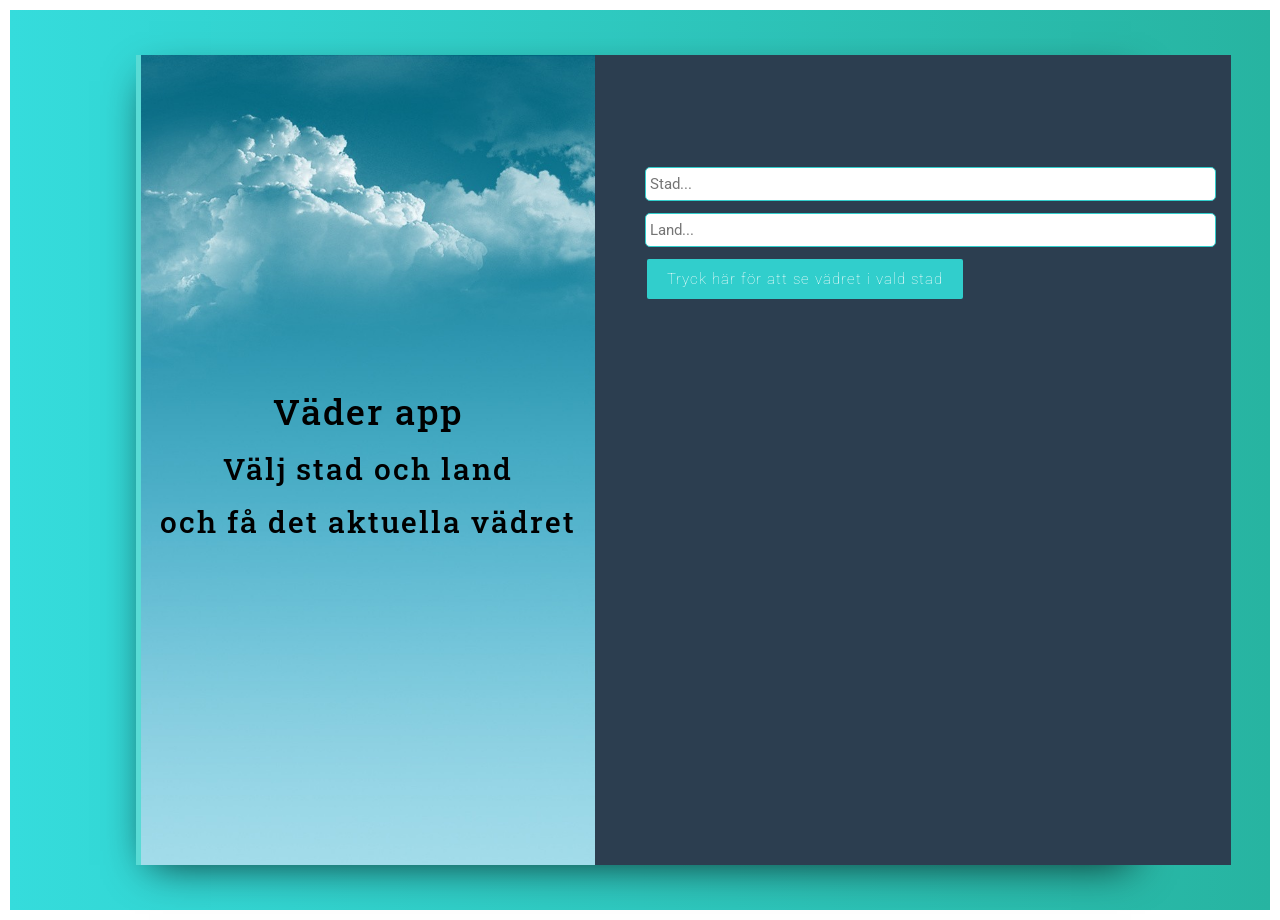
==== index.html @ 9ecb0186 "Initial static app migration from Netlify to Vercel" ====
<!doctype html><html lang="en"><head><meta charset="utf-8"/><link rel="icon" href="/favicon.ico"/><meta name="viewport" content="width=device-width,initial-scale=1"/><meta name="theme-color" content="#000000"/><meta name="description" content="Web site created using create-react-app"/><link rel="apple-touch-icon" href="/logo192.png"/><link rel="manifest" href="/manifest.json"/><title>Väder</title><link href="/static/css/2.3cecf958.chunk.css" rel="stylesheet"><link href="/static/css/main.91582aad.chunk.css" rel="stylesheet"></head><body><noscript>You need to enable JavaScript to run this app.</noscript><div id="root"></div><script>!function(l){function e(e){for(var r,t,n=e[0],o=e[1],u=e[2],a=0,p=[];a<n.length;a++)t=n[a],Object.prototype.hasOwnProperty.call(i,t)&&i[t]&&p.push(i[t][0]),i[t]=0;for(r in o)Object.prototype.hasOwnProperty.call(o,r)&&(l[r]=o[r]);for(s&&s(e);p.length;)p.shift()();return c.push.apply(c,u||[]),f()}function f(){for(var e,r=0;r<c.length;r++){for(var t=c[r],n=!0,o=1;o<t.length;o++){var u=t[o];0!==i[u]&&(n=!1)}n&&(c.splice(r--,1),e=a(a.s=t[0]))}return e}var t={},i={1:0},c=[];function a(e){if(t[e])return t[e].exports;var r=t[e]={i:e,l:!1,exports:{}};return l[e].call(r.exports,r,r.exports,a),r.l=!0,r.exports}a.m=l,a.c=t,a.d=function(e,r,t){a.o(e,r)||Object.defineProperty(e,r,{enumerable:!0,get:t})},a.r=function(e){"undefined"!=typeof Symbol&&Symbol.toStringTag&&Object.defineProperty(e,Symbol.toStringTag,{value:"Module"}),Object.defineProperty(e,"__esModule",{value:!0})},a.t=function(r,e){if(1&e&&(r=a(r)),8&e)return r;if(4&e&&"object"==typeof r&&r&&r.__esModule)return r;var t=Object.create(null);if(a.r(t),Object.defineProperty(t,"default",{enumerable:!0,value:r}),2&e&&"string"!=typeof r)for(var n in r)a.d(t,n,function(e){return r[e]}.bind(null,n));return t},a.n=function(e){var r=e&&e.__esModule?function(){return e.default}:function(){return e};return a.d(r,"a",r),r},a.o=function(e,r){return Object.prototype.hasOwnProperty.call(e,r)},a.p="/";var r=this["webpackJsonpvader-app"]=this["webpackJsonpvader-app"]||[],n=r.push.bind(r);r.push=e,r=r.slice();for(var o=0;o<r.length;o++)e(r[o]);var s=n;f()}([])</script><script src="/static/js/2.117d0d94.chunk.js"></script><script src="/static/js/main.28b4a34f.chunk.js"></script></body></html>
---- static/css/main.91582aad.chunk.css ----
@import url(https://fonts.googleapis.com/css?family=Roboto);@import url(https://fonts.googleapis.com/css?family=Merriweather:100,200,300,300i,400,400i,700);@import url(https://fonts.googleapis.com/css?family=Roboto+Slab:400,700);@import url(https://fonts.googleapis.com/css?family=Open+Sans:300,400);body{margin:0;font-family:-apple-system,BlinkMacSystemFont,Segoe UI,Roboto,Oxygen,Ubuntu,Cantarell,Fira Sans,Droid Sans,Helvetica Neue,sans-serif;-webkit-font-smoothing:antialiased;-moz-osx-font-smoothing:grayscale}code{font-family:source-code-pro,Menlo,Monaco,Consolas,Courier New,monospace}:root{--primary-color:#358bdc;--dark-color:#333;--light-color:#f4f4f4;--danger-color:#dc3545;--success-color:#28a745;--vader-color:#2c3e50}.weather__info{width:60%;font-size:20px;font-weight:200;letter-spacing:2px}.weather__key{color:#35dcce;border-bottom:2px solid hsla(0,0%,100%,.06);padding:20px 0;font-weight:400}.weather__key:last-child{border:0}.weather__value{color:#fff;font-weight:200}.weather__error{color:#f16051;font-size:20px;letter-spacing:1px;font-weight:200}body{font-family:Open Sans,serif}.wrapper{background:-webkit-gradient(linear,left top,right top,from(#35dcdc),to(#27b4a1));background:linear-gradient(90deg,#35dcdc,#27b4a1);height:100vh;display:flex;justify-content:center;align-items:center}.main{height:90vh;background:#59dbd5;box-shadow:0 13px 40px -13px rgba(0,0,0,.75);width:80%;margin:0 auto}.title-container{height:90vh;background:url(/static/media/bg.dc5d0a22.jpg) 50% no-repeat;background-size:cover;display:flex;align-items:center;justify-content:center;text-align:center;color:#000}.title-container__title{font-size:50px;letter-spacing:2px;line-height:1.3;font-family:Roboto Slab,serif}.title-container__subtitle{font-style:italic;font-weight:100;letter-spacing:1px;line-height:1.5;font-family:Merriweather,serif}.form-container{background-color:#2c3e50;height:90vh;padding-top:100px;padding-left:50px}*{box-sizing:border-box;margin:0;padding:0}body{font-family:Roboto,sans-serif;font-size:1rem;line-height:1.6;background-color:#fff;color:#333;padding:1rem}a{color:#358bdc;color:var(--primary-color);text-decoration:none}a:hover{color:#666}ul{list-style:none}img{width:100%}.container{max-width:1100px;margin:auto;overflow:hidden;padding:0 2rem}.x-large{font-size:4rem}.large,.x-large{line-height:1.2;margin-bottom:1rem}.large{font-size:3rem}.lead{font-size:1.5rem;margin-bottom:1rem}.text-primary{color:#358bdc;color:var(--primary-color)}.text-dark{color:#333;color:var(--dark-color)}.text-success{color:#28a745;color:var(--success-color)}.text-danger{color:#dc3545;color:var(--danger-color)}.text-center{text-align:center}.text-right{text-align:right}.text-left{text-align:left}.all-center{display:flex;flex-direction:column;width:100%;margin:auto;justify-content:center;align-items:center;text-align:center}.card{padding:1rem;border:1px dotted #3aa537;margin:.7rem 0;border-radius:5px;text-align:center}.list{margin:.5rem 0}.list li{padding-bottom:.3rem}.p{padding:.5rem}.p-1{padding:1rem}.p-2{padding:2rem}.p-3{padding:3rem}.py{padding:.5rem 0}.py-1{padding:1rem 0}.py-2{padding:2rem 0}.py-3{padding:3rem 0}.m{margin:.5rem}.m-1{margin:1rem}.m-2{margin:2rem}.m-3{margin:3rem}.my{margin:.5rem 0}.my-1{margin:1rem 0}.my-2{margin:2rem 0}.my-3{margin:3rem 0}.grid-2{display:grid;grid-template-columns:repeat(2,1fr);grid-gap:1rem}.grid-3{display:grid;grid-template-columns:repeat(3,1fr);grid-gap:1rem}.grid-4{display:grid;grid-template-columns:repeat(4,1fr);grid-gap:1rem}.btn{display:inline-block;background:#f4f4f4;background:var(--light-color);color:#333;padding:.4rem 1.3rem;font-size:1rem;border:none;cursor:pointer;margin-right:.5rem;-webkit-transition:opacity .2s ease-in;transition:opacity .2s ease-in;outline:none}.btn-link{background:none;padding:0;margin:0}.btn-block{display:block;width:100%}.btn-sm{font-size:.8rem;padding:.3rem 1rem;margin-right:.2rem}.badge{display:inline-block;font-size:.8rem;padding:.2rem .7rem;text-align:center;margin:.3rem;border-radius:5px}.alert,.badge{background:#f4f4f4;background:var(--light-color);color:#333}.alert{padding:.7rem;margin:1rem 0;opacity:.9}.alert-primary,.badge-primary,.bg-primary,.btn-primary{background:#358bdc;background:var(--primary-color);color:#fff}.alert-light,.badge-light,.bg-light,.btn-light{background:#f4f4f4;background:var(--light-color);color:#333}.alert-dark,.badge-dark,.bg-dark,.btn-dark{background:#333;background:var(--dark-color);color:#fff}.alert-danger,.badge-danger,.bg-danger,.btn-danger{background:#dc3545;background:var(--danger-color);color:#fff}.bg-vader{background:#2c3e50;background:var(--vader-color);color:#fff}.alert-success,.badge-success,.bg-success,.btn-success{background:#28a745;background:var(--success-color);color:#fff}.alert-white,.badge-white,.bg-white,.btn-white{background:#fff;color:#333;border:1px solid #ccc}.btn:hover{opacity:.8}.badge-light,.bg-light{border:1px solid #ccc}.round-img{border-radius:50%}input{margin:1.2rem 0}.form-text{display:block;margin-top:.3rem;color:#888}input[type=date],input[type=email],input[type=password],input[type=text],select,textarea{display:block;width:100%;padding:.4rem;font-size:1.5rem;border:1px solid #31cecc;border-radius:5px}button,input[type=submit]{font:inherit;border:0;padding:8px 20px;margin:0 2px;border-radius:2px;font-weight:lighter;letter-spacing:1px;font-size:15px;cursor:pointer;background-color:#31cecc;color:#fff;font-weight:100}table td,table th{padding:1rem;text-align:left}table th{background:#f4f4f4;background:var(--light-color)}.navbar{justify-content:space-between;align-items:center;padding:.7rem 2rem;z-index:1;width:100%;opacity:.9;margin-bottom:1rem;border-radius:5px}.navbar,.navbar ul{display:flex}.navbar a{color:#fff;padding:.45rem;margin:0 .25rem}.navbar a:hover{color:#f4f4f4;color:var(--light-color)}.navbar .welcome span{margin-right:.6rem}@media (max-width:700px){.hide-sm{display:none}.grid-2,.grid-3,.grid-4{grid-template-columns:1fr}.x-large{font-size:3rem}.large{font-size:2rem}.lead{font-size:1rem}.navbar{display:block;text-align:left}.navbar ul{text-align:center;justify-content:center}.item-enter{opacity:0}.item-enter-active{opacity:1;-webkit-transition:opacity 1s ease-in;transition:opacity 1s ease-in}.item-exit{opacity:1}.item-exit-active{opacity:0;-webkit-transition:opacity 1s ease-in;transition:opacity 1s ease-in}}
/*# sourceMappingURL=main.91582aad.chunk.css.map */
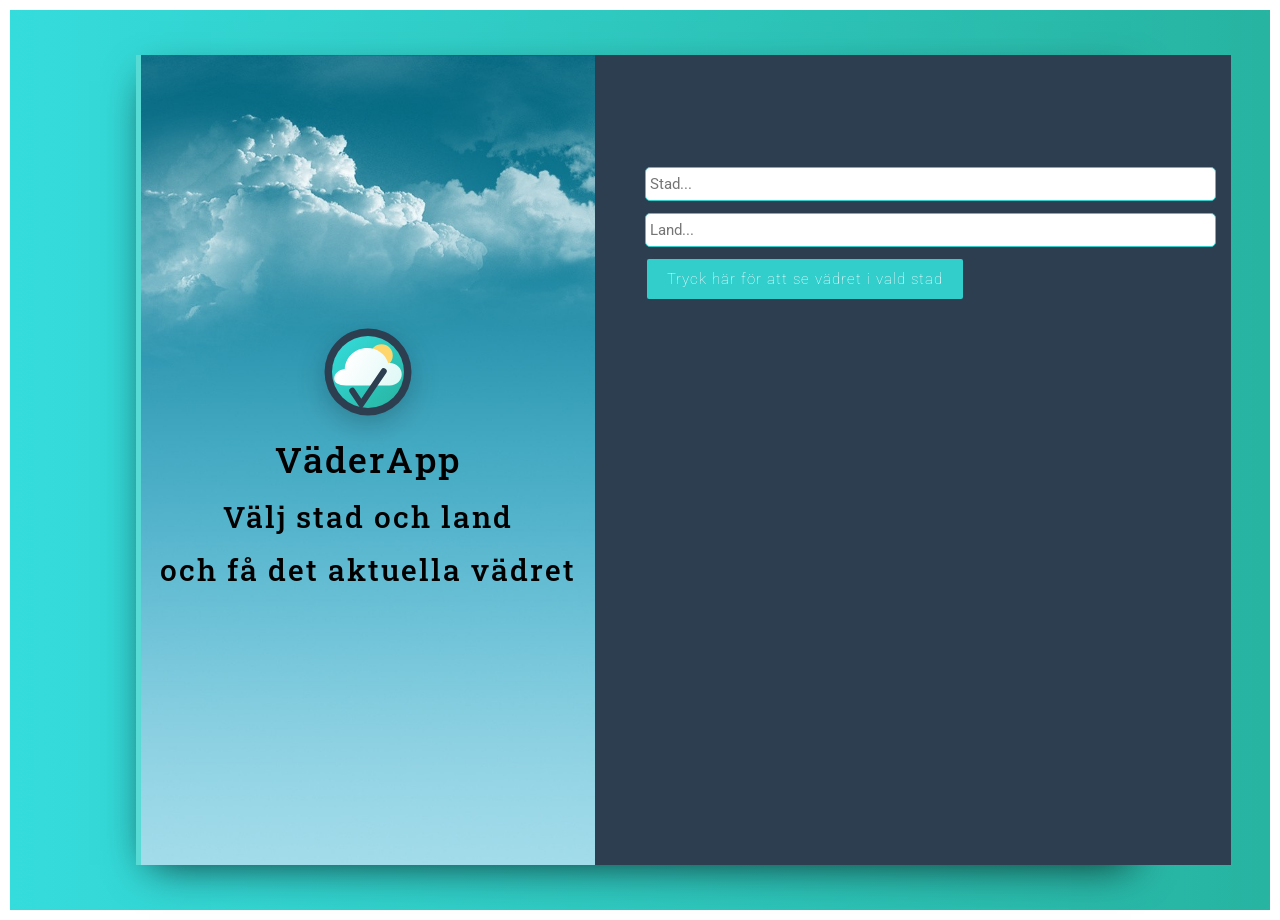
==== commit 938bc7c8: "fix logo commit" ====
--- a/index.html
+++ b/index.html
@@ -1 +1 @@
-<!doctype html><html lang="en"><head><meta charset="utf-8"/><link rel="icon" href="/favicon.ico"/><meta name="viewport" content="width=device-width,initial-scale=1"/><meta name="theme-color" content="#000000"/><meta name="description" content="Web site created using create-react-app"/><link rel="apple-touch-icon" href="/logo192.png"/><link rel="manifest" href="/manifest.json"/><title>Väder</title><link href="/static/css/2.3cecf958.chunk.css" rel="stylesheet"><link href="/static/css/main.91582aad.chunk.css" rel="stylesheet"></head><body><noscript>You need to enable JavaScript to run this app.</noscript><div id="root"></div><script>!function(l){function e(e){for(var r,t,n=e[0],o=e[1],u=e[2],a=0,p=[];a<n.length;a++)t=n[a],Object.prototype.hasOwnProperty.call(i,t)&&i[t]&&p.push(i[t][0]),i[t]=0;for(r in o)Object.prototype.hasOwnProperty.call(o,r)&&(l[r]=o[r]);for(s&&s(e);p.length;)p.shift()();return c.push.apply(c,u||[]),f()}function f(){for(var e,r=0;r<c.length;r++){for(var t=c[r],n=!0,o=1;o<t.length;o++){var u=t[o];0!==i[u]&&(n=!1)}n&&(c.splice(r--,1),e=a(a.s=t[0]))}return e}var t={},i={1:0},c=[];function a(e){if(t[e])return t[e].exports;var r=t[e]={i:e,l:!1,exports:{}};return l[e].call(r.exports,r,r.exports,a),r.l=!0,r.exports}a.m=l,a.c=t,a.d=function(e,r,t){a.o(e,r)||Object.defineProperty(e,r,{enumerable:!0,get:t})},a.r=function(e){"undefined"!=typeof Symbol&&Symbol.toStringTag&&Object.defineProperty(e,Symbol.toStringTag,{value:"Module"}),Object.defineProperty(e,"__esModule",{value:!0})},a.t=function(r,e){if(1&e&&(r=a(r)),8&e)return r;if(4&e&&"object"==typeof r&&r&&r.__esModule)return r;var t=Object.create(null);if(a.r(t),Object.defineProperty(t,"default",{enumerable:!0,value:r}),2&e&&"string"!=typeof r)for(var n in r)a.d(t,n,function(e){return r[e]}.bind(null,n));return t},a.n=function(e){var r=e&&e.__esModule?function(){return e.default}:function(){return e};return a.d(r,"a",r),r},a.o=function(e,r){return Object.prototype.hasOwnProperty.call(e,r)},a.p="/";var r=this["webpackJsonpvader-app"]=this["webpackJsonpvader-app"]||[],n=r.push.bind(r);r.push=e,r=r.slice();for(var o=0;o<r.length;o++)e(r[o]);var s=n;f()}([])</script><script src="/static/js/2.117d0d94.chunk.js"></script><script src="/static/js/main.28b4a34f.chunk.js"></script></body></html>+<!doctype html><html lang="en"><head><meta charset="utf-8"/><link rel="icon" type="image/svg+xml" href="/static/media/vaderapp-logo.svg"/><meta name="viewport" content="width=device-width,initial-scale=1"/><meta name="theme-color" content="#000000"/><meta name="description" content="Web site created using create-react-app"/><link rel="apple-touch-icon" href="/static/media/vaderapp-logo.svg"/><link rel="manifest" href="/manifest.json"/><title>VäderApp</title><link href="/static/css/2.3cecf958.chunk.css" rel="stylesheet"><link href="/static/css/main.91582aad.chunk.css" rel="stylesheet"></head><body><noscript>You need to enable JavaScript to run this app.</noscript><div id="root"></div><script>!function(l){function e(e){for(var r,t,n=e[0],o=e[1],u=e[2],a=0,p=[];a<n.length;a++)t=n[a],Object.prototype.hasOwnProperty.call(i,t)&&i[t]&&p.push(i[t][0]),i[t]=0;for(r in o)Object.prototype.hasOwnProperty.call(o,r)&&(l[r]=o[r]);for(s&&s(e);p.length;)p.shift()();return c.push.apply(c,u||[]),f()}function f(){for(var e,r=0;r<c.length;r++){for(var t=c[r],n=!0,o=1;o<t.length;o++){var u=t[o];0!==i[u]&&(n=!1)}n&&(c.splice(r--,1),e=a(a.s=t[0]))}return e}var t={},i={1:0},c=[];function a(e){if(t[e])return t[e].exports;var r=t[e]={i:e,l:!1,exports:{}};return l[e].call(r.exports,r,r.exports,a),r.l=!0,r.exports}a.m=l,a.c=t,a.d=function(e,r,t){a.o(e,r)||Object.defineProperty(e,r,{enumerable:!0,get:t})},a.r=function(e){"undefined"!=typeof Symbol&&Symbol.toStringTag&&Object.defineProperty(e,Symbol.toStringTag,{value:"Module"}),Object.defineProperty(e,"__esModule",{value:!0})},a.t=function(r,e){if(1&e&&(r=a(r)),8&e)return r;if(4&e&&"object"==typeof r&&r&&r.__esModule)return r;var t=Object.create(null);if(a.r(t),Object.defineProperty(t,"default",{enumerable:!0,value:r}),2&e&&"string"!=typeof r)for(var n in r)a.d(t,n,function(e){return r[e]}.bind(null,n));return t},a.n=function(e){var r=e&&e.__esModule?function(){return e.default}:function(){return e};return a.d(r,"a",r),r},a.o=function(e,r){return Object.prototype.hasOwnProperty.call(e,r)},a.p="/";var r=this["webpackJsonpvader-app"]=this["webpackJsonpvader-app"]||[],n=r.push.bind(r);r.push=e,r=r.slice();for(var o=0;o<r.length;o++)e(r[o]);var s=n;f()}([])</script><script src="/static/js/2.117d0d94.chunk.js"></script><script src="/static/js/main.28b4a34f.chunk.js"></script></body></html>
--- a/static/css/main.91582aad.chunk.css
+++ b/static/css/main.91582aad.chunk.css
@@ -1,2 +1,2 @@
 @import url(https://fonts.googleapis.com/css?family=Roboto);@import url(https://fonts.googleapis.com/css?family=Merriweather:100,200,300,300i,400,400i,700);@import url(https://fonts.googleapis.com/css?family=Roboto+Slab:400,700);@import url(https://fonts.googleapis.com/css?family=Open+Sans:300,400);body{margin:0;font-family:-apple-system,BlinkMacSystemFont,Segoe UI,Roboto,Oxygen,Ubuntu,Cantarell,Fira Sans,Droid Sans,Helvetica Neue,sans-serif;-webkit-font-smoothing:antialiased;-moz-osx-font-smoothing:grayscale}code{font-family:source-code-pro,Menlo,Monaco,Consolas,Courier New,monospace}:root{--primary-color:#358bdc;--dark-color:#333;--light-color:#f4f4f4;--danger-color:#dc3545;--success-color:#28a745;--vader-color:#2c3e50}.weather__info{width:60%;font-size:20px;font-weight:200;letter-spacing:2px}.weather__key{color:#35dcce;border-bottom:2px solid hsla(0,0%,100%,.06);padding:20px 0;font-weight:400}.weather__key:last-child{border:0}.weather__value{color:#fff;font-weight:200}.weather__error{color:#f16051;font-size:20px;letter-spacing:1px;font-weight:200}body{font-family:Open Sans,serif}.wrapper{background:-webkit-gradient(linear,left top,right top,from(#35dcdc),to(#27b4a1));background:linear-gradient(90deg,#35dcdc,#27b4a1);height:100vh;display:flex;justify-content:center;align-items:center}.main{height:90vh;background:#59dbd5;box-shadow:0 13px 40px -13px rgba(0,0,0,.75);width:80%;margin:0 auto}.title-container{height:90vh;background:url(/static/media/bg.dc5d0a22.jpg) 50% no-repeat;background-size:cover;display:flex;align-items:center;justify-content:center;text-align:center;color:#000}.title-container__title{font-size:50px;letter-spacing:2px;line-height:1.3;font-family:Roboto Slab,serif}.title-container__subtitle{font-style:italic;font-weight:100;letter-spacing:1px;line-height:1.5;font-family:Merriweather,serif}.form-container{background-color:#2c3e50;height:90vh;padding-top:100px;padding-left:50px}*{box-sizing:border-box;margin:0;padding:0}body{font-family:Roboto,sans-serif;font-size:1rem;line-height:1.6;background-color:#fff;color:#333;padding:1rem}a{color:#358bdc;color:var(--primary-color);text-decoration:none}a:hover{color:#666}ul{list-style:none}img{width:100%}.container{max-width:1100px;margin:auto;overflow:hidden;padding:0 2rem}.x-large{font-size:4rem}.large,.x-large{line-height:1.2;margin-bottom:1rem}.large{font-size:3rem}.lead{font-size:1.5rem;margin-bottom:1rem}.text-primary{color:#358bdc;color:var(--primary-color)}.text-dark{color:#333;color:var(--dark-color)}.text-success{color:#28a745;color:var(--success-color)}.text-danger{color:#dc3545;color:var(--danger-color)}.text-center{text-align:center}.text-right{text-align:right}.text-left{text-align:left}.all-center{display:flex;flex-direction:column;width:100%;margin:auto;justify-content:center;align-items:center;text-align:center}.card{padding:1rem;border:1px dotted #3aa537;margin:.7rem 0;border-radius:5px;text-align:center}.list{margin:.5rem 0}.list li{padding-bottom:.3rem}.p{padding:.5rem}.p-1{padding:1rem}.p-2{padding:2rem}.p-3{padding:3rem}.py{padding:.5rem 0}.py-1{padding:1rem 0}.py-2{padding:2rem 0}.py-3{padding:3rem 0}.m{margin:.5rem}.m-1{margin:1rem}.m-2{margin:2rem}.m-3{margin:3rem}.my{margin:.5rem 0}.my-1{margin:1rem 0}.my-2{margin:2rem 0}.my-3{margin:3rem 0}.grid-2{display:grid;grid-template-columns:repeat(2,1fr);grid-gap:1rem}.grid-3{display:grid;grid-template-columns:repeat(3,1fr);grid-gap:1rem}.grid-4{display:grid;grid-template-columns:repeat(4,1fr);grid-gap:1rem}.btn{display:inline-block;background:#f4f4f4;background:var(--light-color);color:#333;padding:.4rem 1.3rem;font-size:1rem;border:none;cursor:pointer;margin-right:.5rem;-webkit-transition:opacity .2s ease-in;transition:opacity .2s ease-in;outline:none}.btn-link{background:none;padding:0;margin:0}.btn-block{display:block;width:100%}.btn-sm{font-size:.8rem;padding:.3rem 1rem;margin-right:.2rem}.badge{display:inline-block;font-size:.8rem;padding:.2rem .7rem;text-align:center;margin:.3rem;border-radius:5px}.alert,.badge{background:#f4f4f4;background:var(--light-color);color:#333}.alert{padding:.7rem;margin:1rem 0;opacity:.9}.alert-primary,.badge-primary,.bg-primary,.btn-primary{background:#358bdc;background:var(--primary-color);color:#fff}.alert-light,.badge-light,.bg-light,.btn-light{background:#f4f4f4;background:var(--light-color);color:#333}.alert-dark,.badge-dark,.bg-dark,.btn-dark{background:#333;background:var(--dark-color);color:#fff}.alert-danger,.badge-danger,.bg-danger,.btn-danger{background:#dc3545;background:var(--danger-color);color:#fff}.bg-vader{background:#2c3e50;background:var(--vader-color);color:#fff}.alert-success,.badge-success,.bg-success,.btn-success{background:#28a745;background:var(--success-color);color:#fff}.alert-white,.badge-white,.bg-white,.btn-white{background:#fff;color:#333;border:1px solid #ccc}.btn:hover{opacity:.8}.badge-light,.bg-light{border:1px solid #ccc}.round-img{border-radius:50%}input{margin:1.2rem 0}.form-text{display:block;margin-top:.3rem;color:#888}input[type=date],input[type=email],input[type=password],input[type=text],select,textarea{display:block;width:100%;padding:.4rem;font-size:1.5rem;border:1px solid #31cecc;border-radius:5px}button,input[type=submit]{font:inherit;border:0;padding:8px 20px;margin:0 2px;border-radius:2px;font-weight:lighter;letter-spacing:1px;font-size:15px;cursor:pointer;background-color:#31cecc;color:#fff;font-weight:100}table td,table th{padding:1rem;text-align:left}table th{background:#f4f4f4;background:var(--light-color)}.navbar{justify-content:space-between;align-items:center;padding:.7rem 2rem;z-index:1;width:100%;opacity:.9;margin-bottom:1rem;border-radius:5px}.navbar,.navbar ul{display:flex}.navbar a{color:#fff;padding:.45rem;margin:0 .25rem}.navbar a:hover{color:#f4f4f4;color:var(--light-color)}.navbar .welcome span{margin-right:.6rem}@media (max-width:700px){.hide-sm{display:none}.grid-2,.grid-3,.grid-4{grid-template-columns:1fr}.x-large{font-size:3rem}.large{font-size:2rem}.lead{font-size:1rem}.navbar{display:block;text-align:left}.navbar ul{text-align:center;justify-content:center}.item-enter{opacity:0}.item-enter-active{opacity:1;-webkit-transition:opacity 1s ease-in;transition:opacity 1s ease-in}.item-exit{opacity:1}.item-exit-active{opacity:0;-webkit-transition:opacity 1s ease-in;transition:opacity 1s ease-in}}
-/*# sourceMappingURL=main.91582aad.chunk.css.map */+.weather-logo{display:block;width:96px;height:96px;margin:0 auto 18px;filter:drop-shadow(0 8px 14px rgba(0,0,0,.22))}/*# sourceMappingURL=main.91582aad.chunk.css.map */
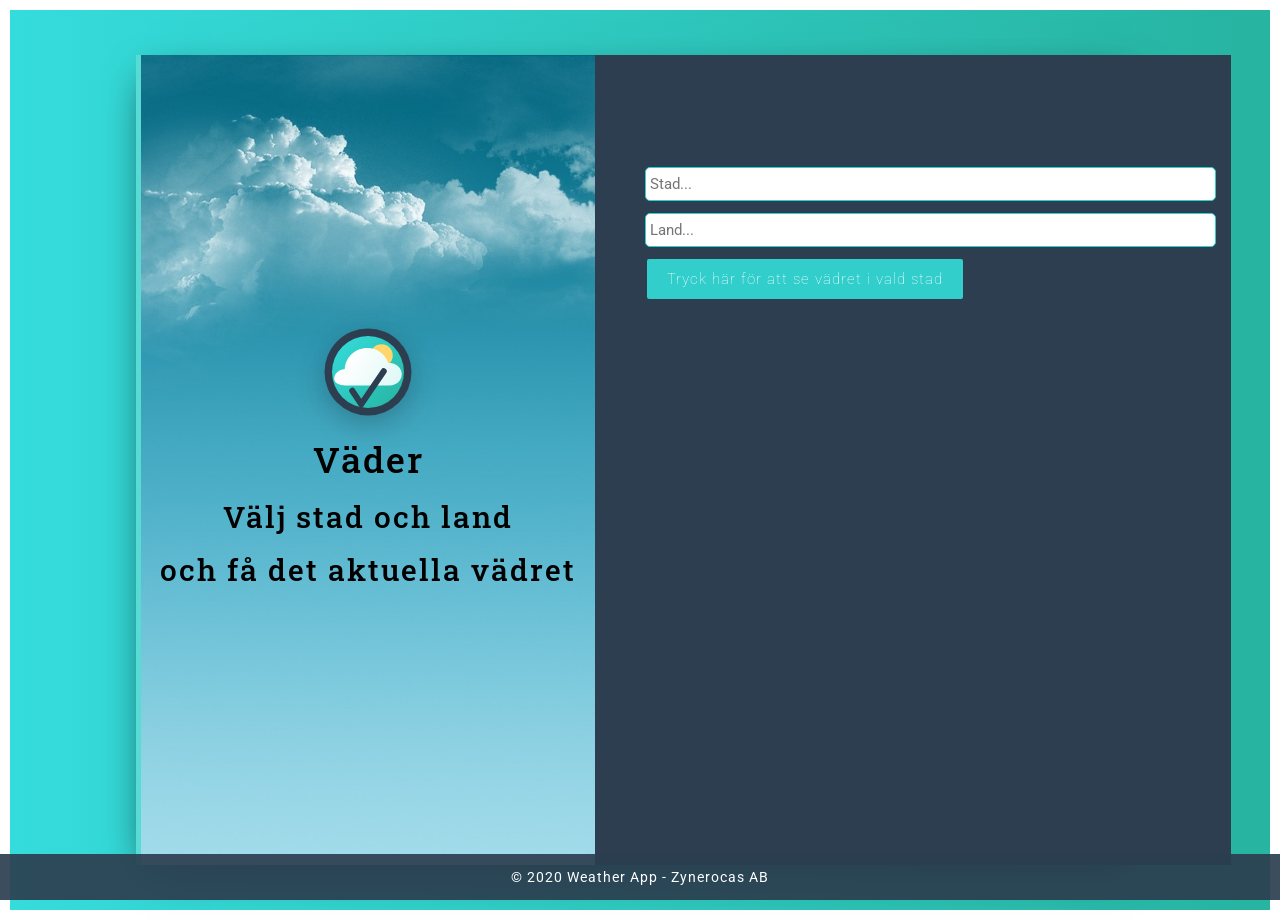
==== commit 72829c82: "change Väder App to just Väder commit" ====
--- a/index.html
+++ b/index.html
@@ -1 +1 @@
-<!doctype html><html lang="en"><head><meta charset="utf-8"/><link rel="icon" type="image/svg+xml" href="/static/media/vaderapp-logo.svg"/><meta name="viewport" content="width=device-width,initial-scale=1"/><meta name="theme-color" content="#000000"/><meta name="description" content="Web site created using create-react-app"/><link rel="apple-touch-icon" href="/static/media/vaderapp-logo.svg"/><link rel="manifest" href="/manifest.json"/><title>VäderApp</title><link href="/static/css/2.3cecf958.chunk.css" rel="stylesheet"><link href="/static/css/main.91582aad.chunk.css" rel="stylesheet"></head><body><noscript>You need to enable JavaScript to run this app.</noscript><div id="root"></div><script>!function(l){function e(e){for(var r,t,n=e[0],o=e[1],u=e[2],a=0,p=[];a<n.length;a++)t=n[a],Object.prototype.hasOwnProperty.call(i,t)&&i[t]&&p.push(i[t][0]),i[t]=0;for(r in o)Object.prototype.hasOwnProperty.call(o,r)&&(l[r]=o[r]);for(s&&s(e);p.length;)p.shift()();return c.push.apply(c,u||[]),f()}function f(){for(var e,r=0;r<c.length;r++){for(var t=c[r],n=!0,o=1;o<t.length;o++){var u=t[o];0!==i[u]&&(n=!1)}n&&(c.splice(r--,1),e=a(a.s=t[0]))}return e}var t={},i={1:0},c=[];function a(e){if(t[e])return t[e].exports;var r=t[e]={i:e,l:!1,exports:{}};return l[e].call(r.exports,r,r.exports,a),r.l=!0,r.exports}a.m=l,a.c=t,a.d=function(e,r,t){a.o(e,r)||Object.defineProperty(e,r,{enumerable:!0,get:t})},a.r=function(e){"undefined"!=typeof Symbol&&Symbol.toStringTag&&Object.defineProperty(e,Symbol.toStringTag,{value:"Module"}),Object.defineProperty(e,"__esModule",{value:!0})},a.t=function(r,e){if(1&e&&(r=a(r)),8&e)return r;if(4&e&&"object"==typeof r&&r&&r.__esModule)return r;var t=Object.create(null);if(a.r(t),Object.defineProperty(t,"default",{enumerable:!0,value:r}),2&e&&"string"!=typeof r)for(var n in r)a.d(t,n,function(e){return r[e]}.bind(null,n));return t},a.n=function(e){var r=e&&e.__esModule?function(){return e.default}:function(){return e};return a.d(r,"a",r),r},a.o=function(e,r){return Object.prototype.hasOwnProperty.call(e,r)},a.p="/";var r=this["webpackJsonpvader-app"]=this["webpackJsonpvader-app"]||[],n=r.push.bind(r);r.push=e,r=r.slice();for(var o=0;o<r.length;o++)e(r[o]);var s=n;f()}([])</script><script src="/static/js/2.117d0d94.chunk.js"></script><script src="/static/js/main.28b4a34f.chunk.js"></script></body></html>+<!doctype html><html lang="en"><head><meta charset="utf-8"/><link rel="icon" type="image/svg+xml" href="/static/media/vaderapp-logo.svg"/><meta name="viewport" content="width=device-width,initial-scale=1"/><meta name="theme-color" content="#000000"/><meta name="description" content="Web site created using create-react-app"/><link rel="apple-touch-icon" href="/static/media/vaderapp-logo.svg"/><link rel="manifest" href="/manifest.json"/><title>Väder</title><link href="/static/css/2.3cecf958.chunk.css" rel="stylesheet"><link href="/static/css/main.91582aad.chunk.css" rel="stylesheet"></head><body><noscript>You need to enable JavaScript to run this app.</noscript><div id="root"></div><script>!function(l){function e(e){for(var r,t,n=e[0],o=e[1],u=e[2],a=0,p=[];a<n.length;a++)t=n[a],Object.prototype.hasOwnProperty.call(i,t)&&i[t]&&p.push(i[t][0]),i[t]=0;for(r in o)Object.prototype.hasOwnProperty.call(o,r)&&(l[r]=o[r]);for(s&&s(e);p.length;)p.shift()();return c.push.apply(c,u||[]),f()}function f(){for(var e,r=0;r<c.length;r++){for(var t=c[r],n=!0,o=1;o<t.length;o++){var u=t[o];0!==i[u]&&(n=!1)}n&&(c.splice(r--,1),e=a(a.s=t[0]))}return e}var t={},i={1:0},c=[];function a(e){if(t[e])return t[e].exports;var r=t[e]={i:e,l:!1,exports:{}};return l[e].call(r.exports,r,r.exports,a),r.l=!0,r.exports}a.m=l,a.c=t,a.d=function(e,r,t){a.o(e,r)||Object.defineProperty(e,r,{enumerable:!0,get:t})},a.r=function(e){"undefined"!=typeof Symbol&&Symbol.toStringTag&&Object.defineProperty(e,Symbol.toStringTag,{value:"Module"}),Object.defineProperty(e,"__esModule",{value:!0})},a.t=function(r,e){if(1&e&&(r=a(r)),8&e)return r;if(4&e&&"object"==typeof r&&r&&r.__esModule)return r;var t=Object.create(null);if(a.r(t),Object.defineProperty(t,"default",{enumerable:!0,value:r}),2&e&&"string"!=typeof r)for(var n in r)a.d(t,n,function(e){return r[e]}.bind(null,n));return t},a.n=function(e){var r=e&&e.__esModule?function(){return e.default}:function(){return e};return a.d(r,"a",r),r},a.o=function(e,r){return Object.prototype.hasOwnProperty.call(e,r)},a.p="/";var r=this["webpackJsonpvader-app"]=this["webpackJsonpvader-app"]||[],n=r.push.bind(r);r.push=e,r=r.slice();for(var o=0;o<r.length;o++)e(r[o]);var s=n;f()}([])</script><script src="/static/js/2.117d0d94.chunk.js"></script><script src="/static/js/main.28b4a34f.chunk.js"></script></body></html>
--- a/static/css/main.91582aad.chunk.css
+++ b/static/css/main.91582aad.chunk.css
@@ -1,2 +1,2 @@
 @import url(https://fonts.googleapis.com/css?family=Roboto);@import url(https://fonts.googleapis.com/css?family=Merriweather:100,200,300,300i,400,400i,700);@import url(https://fonts.googleapis.com/css?family=Roboto+Slab:400,700);@import url(https://fonts.googleapis.com/css?family=Open+Sans:300,400);body{margin:0;font-family:-apple-system,BlinkMacSystemFont,Segoe UI,Roboto,Oxygen,Ubuntu,Cantarell,Fira Sans,Droid Sans,Helvetica Neue,sans-serif;-webkit-font-smoothing:antialiased;-moz-osx-font-smoothing:grayscale}code{font-family:source-code-pro,Menlo,Monaco,Consolas,Courier New,monospace}:root{--primary-color:#358bdc;--dark-color:#333;--light-color:#f4f4f4;--danger-color:#dc3545;--success-color:#28a745;--vader-color:#2c3e50}.weather__info{width:60%;font-size:20px;font-weight:200;letter-spacing:2px}.weather__key{color:#35dcce;border-bottom:2px solid hsla(0,0%,100%,.06);padding:20px 0;font-weight:400}.weather__key:last-child{border:0}.weather__value{color:#fff;font-weight:200}.weather__error{color:#f16051;font-size:20px;letter-spacing:1px;font-weight:200}body{font-family:Open Sans,serif}.wrapper{background:-webkit-gradient(linear,left top,right top,from(#35dcdc),to(#27b4a1));background:linear-gradient(90deg,#35dcdc,#27b4a1);height:100vh;display:flex;justify-content:center;align-items:center}.main{height:90vh;background:#59dbd5;box-shadow:0 13px 40px -13px rgba(0,0,0,.75);width:80%;margin:0 auto}.title-container{height:90vh;background:url(/static/media/bg.dc5d0a22.jpg) 50% no-repeat;background-size:cover;display:flex;align-items:center;justify-content:center;text-align:center;color:#000}.title-container__title{font-size:50px;letter-spacing:2px;line-height:1.3;font-family:Roboto Slab,serif}.title-container__subtitle{font-style:italic;font-weight:100;letter-spacing:1px;line-height:1.5;font-family:Merriweather,serif}.form-container{background-color:#2c3e50;height:90vh;padding-top:100px;padding-left:50px}*{box-sizing:border-box;margin:0;padding:0}body{font-family:Roboto,sans-serif;font-size:1rem;line-height:1.6;background-color:#fff;color:#333;padding:1rem}a{color:#358bdc;color:var(--primary-color);text-decoration:none}a:hover{color:#666}ul{list-style:none}img{width:100%}.container{max-width:1100px;margin:auto;overflow:hidden;padding:0 2rem}.x-large{font-size:4rem}.large,.x-large{line-height:1.2;margin-bottom:1rem}.large{font-size:3rem}.lead{font-size:1.5rem;margin-bottom:1rem}.text-primary{color:#358bdc;color:var(--primary-color)}.text-dark{color:#333;color:var(--dark-color)}.text-success{color:#28a745;color:var(--success-color)}.text-danger{color:#dc3545;color:var(--danger-color)}.text-center{text-align:center}.text-right{text-align:right}.text-left{text-align:left}.all-center{display:flex;flex-direction:column;width:100%;margin:auto;justify-content:center;align-items:center;text-align:center}.card{padding:1rem;border:1px dotted #3aa537;margin:.7rem 0;border-radius:5px;text-align:center}.list{margin:.5rem 0}.list li{padding-bottom:.3rem}.p{padding:.5rem}.p-1{padding:1rem}.p-2{padding:2rem}.p-3{padding:3rem}.py{padding:.5rem 0}.py-1{padding:1rem 0}.py-2{padding:2rem 0}.py-3{padding:3rem 0}.m{margin:.5rem}.m-1{margin:1rem}.m-2{margin:2rem}.m-3{margin:3rem}.my{margin:.5rem 0}.my-1{margin:1rem 0}.my-2{margin:2rem 0}.my-3{margin:3rem 0}.grid-2{display:grid;grid-template-columns:repeat(2,1fr);grid-gap:1rem}.grid-3{display:grid;grid-template-columns:repeat(3,1fr);grid-gap:1rem}.grid-4{display:grid;grid-template-columns:repeat(4,1fr);grid-gap:1rem}.btn{display:inline-block;background:#f4f4f4;background:var(--light-color);color:#333;padding:.4rem 1.3rem;font-size:1rem;border:none;cursor:pointer;margin-right:.5rem;-webkit-transition:opacity .2s ease-in;transition:opacity .2s ease-in;outline:none}.btn-link{background:none;padding:0;margin:0}.btn-block{display:block;width:100%}.btn-sm{font-size:.8rem;padding:.3rem 1rem;margin-right:.2rem}.badge{display:inline-block;font-size:.8rem;padding:.2rem .7rem;text-align:center;margin:.3rem;border-radius:5px}.alert,.badge{background:#f4f4f4;background:var(--light-color);color:#333}.alert{padding:.7rem;margin:1rem 0;opacity:.9}.alert-primary,.badge-primary,.bg-primary,.btn-primary{background:#358bdc;background:var(--primary-color);color:#fff}.alert-light,.badge-light,.bg-light,.btn-light{background:#f4f4f4;background:var(--light-color);color:#333}.alert-dark,.badge-dark,.bg-dark,.btn-dark{background:#333;background:var(--dark-color);color:#fff}.alert-danger,.badge-danger,.bg-danger,.btn-danger{background:#dc3545;background:var(--danger-color);color:#fff}.bg-vader{background:#2c3e50;background:var(--vader-color);color:#fff}.alert-success,.badge-success,.bg-success,.btn-success{background:#28a745;background:var(--success-color);color:#fff}.alert-white,.badge-white,.bg-white,.btn-white{background:#fff;color:#333;border:1px solid #ccc}.btn:hover{opacity:.8}.badge-light,.bg-light{border:1px solid #ccc}.round-img{border-radius:50%}input{margin:1.2rem 0}.form-text{display:block;margin-top:.3rem;color:#888}input[type=date],input[type=email],input[type=password],input[type=text],select,textarea{display:block;width:100%;padding:.4rem;font-size:1.5rem;border:1px solid #31cecc;border-radius:5px}button,input[type=submit]{font:inherit;border:0;padding:8px 20px;margin:0 2px;border-radius:2px;font-weight:lighter;letter-spacing:1px;font-size:15px;cursor:pointer;background-color:#31cecc;color:#fff;font-weight:100}table td,table th{padding:1rem;text-align:left}table th{background:#f4f4f4;background:var(--light-color)}.navbar{justify-content:space-between;align-items:center;padding:.7rem 2rem;z-index:1;width:100%;opacity:.9;margin-bottom:1rem;border-radius:5px}.navbar,.navbar ul{display:flex}.navbar a{color:#fff;padding:.45rem;margin:0 .25rem}.navbar a:hover{color:#f4f4f4;color:var(--light-color)}.navbar .welcome span{margin-right:.6rem}@media (max-width:700px){.hide-sm{display:none}.grid-2,.grid-3,.grid-4{grid-template-columns:1fr}.x-large{font-size:3rem}.large{font-size:2rem}.lead{font-size:1rem}.navbar{display:block;text-align:left}.navbar ul{text-align:center;justify-content:center}.item-enter{opacity:0}.item-enter-active{opacity:1;-webkit-transition:opacity 1s ease-in;transition:opacity 1s ease-in}.item-exit{opacity:1}.item-exit-active{opacity:0;-webkit-transition:opacity 1s ease-in;transition:opacity 1s ease-in}}
-.weather-logo{display:block;width:96px;height:96px;margin:0 auto 18px;filter:drop-shadow(0 8px 14px rgba(0,0,0,.22))}/*# sourceMappingURL=main.91582aad.chunk.css.map */
+.weather-logo{display:block;width:96px;height:96px;margin:0 auto 18px;filter:drop-shadow(0 8px 14px rgba(0,0,0,.22))}.app-footer{position:fixed;bottom:0;left:0;right:0;text-align:center;padding:12px;background:rgba(44,62,80,.92);color:#fff;font-size:14px;letter-spacing:1px;z-index:10}.app-footer p{margin:0}/*# sourceMappingURL=main.91582aad.chunk.css.map */
